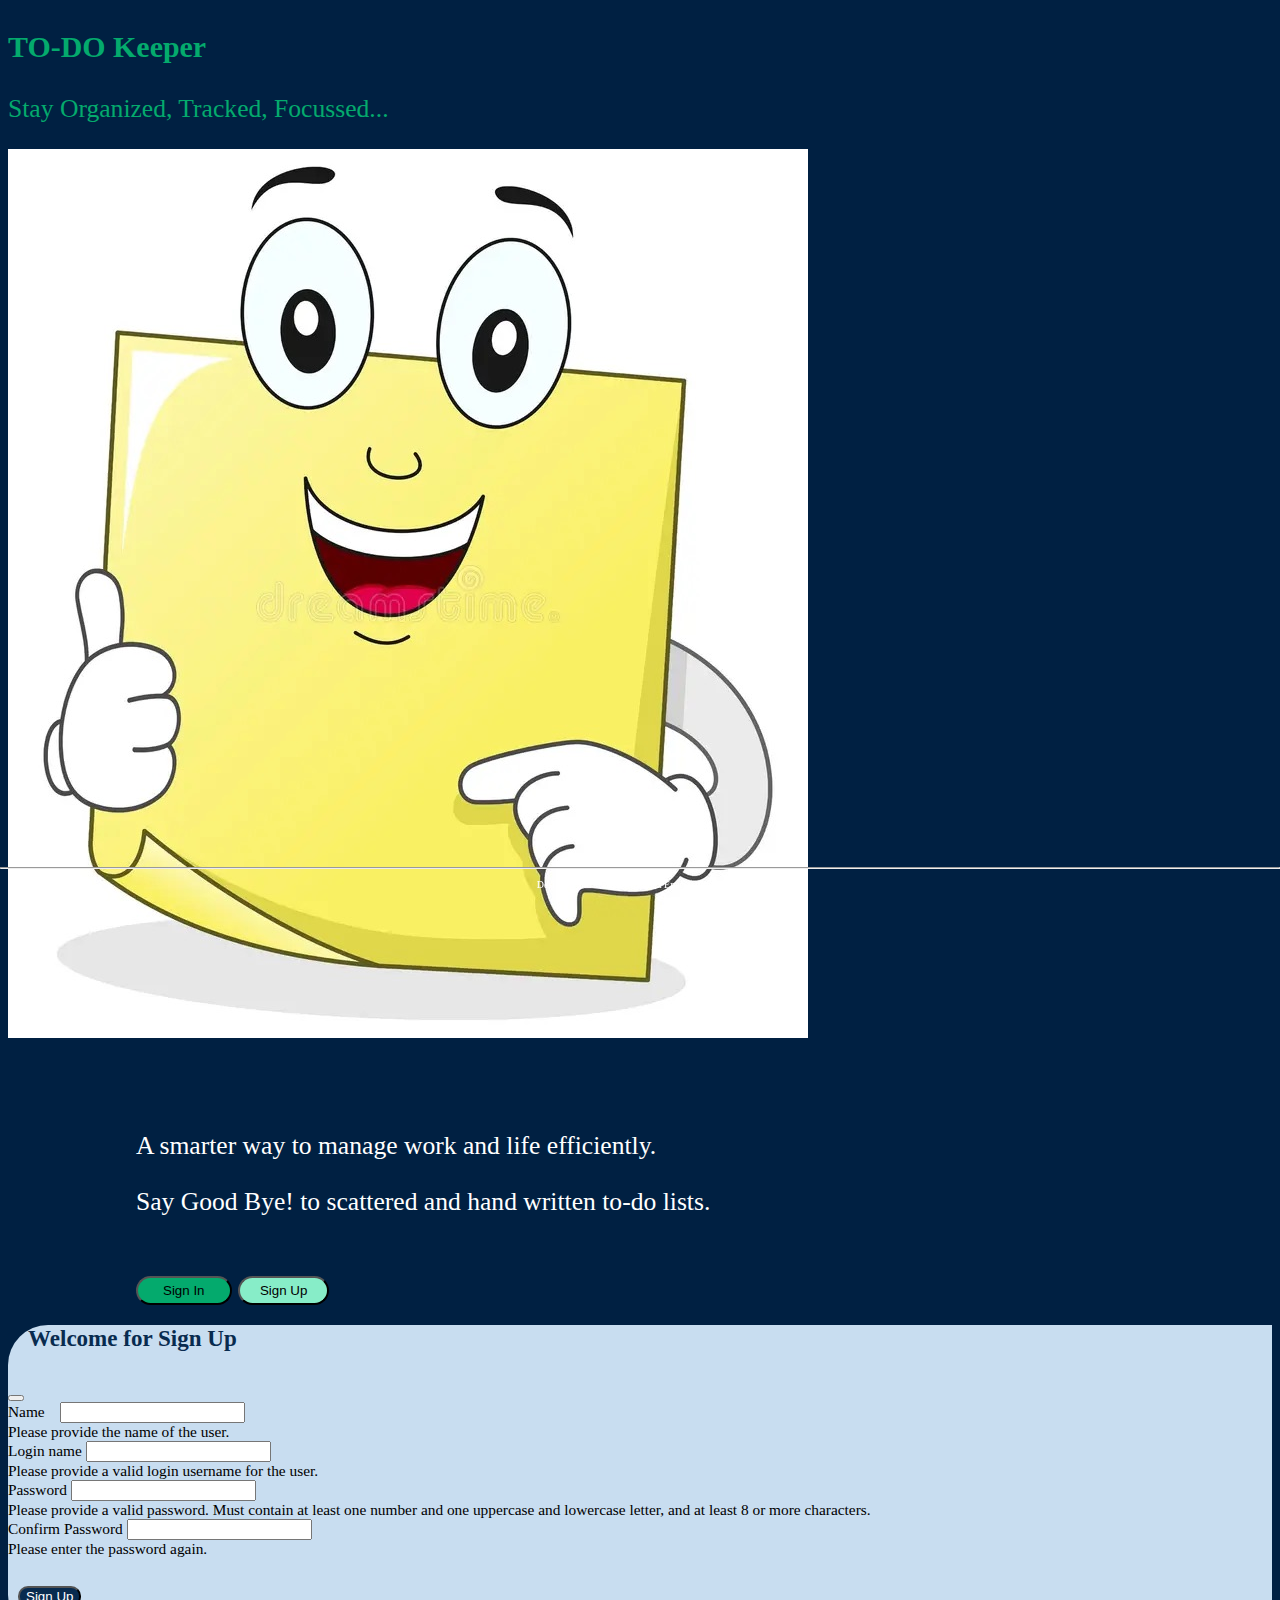
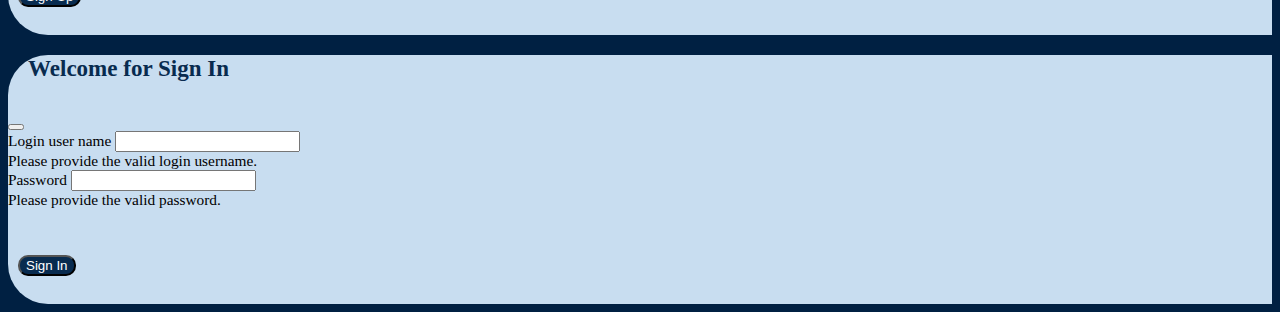
==== index.html @ be562925 "Initial bulk commit" ====
<!DOCTYPE html>
<html lang="en">
  <head>
    <meta charset="UTF-8" />
    <meta name="viewport" content="width=device-width, initial-scale=1.0" />
    <title>Document</title>
    <link
      href="https://cdn.jsdelivr.net/npm/bootstrap@5.0.2/dist/css/bootstrap.min.css"
      rel="stylesheet"
      integrity="sha384-EVSTQN3/azprG1Anm3QDgpJLIm9Nao0Yz1ztcQTwFspd3yD65VohhpuuCOmLASjC"
      crossorigin="anonymous"
    />
    <link rel="icon" type="image/x-icon" href="images/sticky-thumbs-up.jpeg" />
    <link href="css/todo-styles.css" rel="stylesheet" />
    <link href="css/card-style.css" rel="stylesheet" />
    <link
      rel="stylesheet"
      href="https://cdnjs.cloudflare.com/ajax/libs/font-awesome/4.7.0/css/font-awesome.min.css"
    />

    <link
      href="https://fontawesome.com/icons/circle-check?f=classic&s=regular"
      rel="stylesheet"
    />
  </head>
  <body>
    <header>
      <nav class="navbar navbar-expand-xl bg-light header-border">
        <div class="container-fluid">
          <div class="col-9 col-offset-1">
            <!-- <p class="h4">TO-DO Keeper</p>    -->
            <h3 id="todokeeper">TO-DO Keeper</h3>
            <p id="todopunch">Stay Organized, Tracked, Focussed...</p>
          </div>
          <div class="col-2">
            <img src="images/sticky-thumbs-up.jpeg" class="img-fluid rounded" />
          </div>
        </div>
      </nav>
    </header>

    <main id="homeMain">
      <br />
      <br />
      <p class="lead" style="color: white">
        A smarter way to manage work and life efficiently.
      </p>
      <p class="lead" style="color: white">
        Say Good Bye! to scattered and hand written to-do lists.
      </p>
      <br />

      <button
        id="loginUserBtn"
        data-bs-toggle="offcanvas"
        data-bs-target="#offcanvasForLoginUser"
      >
        Sign In
      </button>
      <button
        id="registerUserBtn"
        data-bs-toggle="offcanvas"
        data-bs-target="#offcanvasForAddUser"
      >
        Sign Up
      </button>
    </main>

    <!-- Add User Offcanvas  -->
    <div
      class="offcanvas offcanvas-end offcanvas-custom"
      tabindex="-1"
      id="offcanvasForAddUser"
      aria-labelledby="offcanvasRightLabel"
    >
      <div class="offcanvas-header">
        <h4 id="offcanvasRightLabel" class="offcanvas-title">
          Welcome for Sign Up
        </h4>
        <button
          type="button"
          class="btn-close text-reset"
          data-bs-dismiss="offcanvas"
          aria-label="Close"
        ></button>
      </div>

      <div class="offcanvas-body">
        <form
          id="addNewUserForm"
          class="needs-validation"
          action="javascript:addNewUser()"
          novalidate
        >
          <div class="row g-3">
            <div class="col-8 mx-auto">
              <label for="name" class="form-label">Name&nbsp&nbsp&nbsp</label>
              <input type="text" id="name" name="name" required />
              <div class="invalid-feedback">
                Please provide the name of the user.
              </div>
            </div>

            <div class="col-8 mx-auto">
              <label for="username" class="form-label">Login name</label>
              <input
                type="text"
                id="username"
                name="username"
                onchange="javascript:usernameAvalabilityChk()"
                required
              />
              <div id="add-user-avail-msg"></div>
              <div class="invalid-feedback">
                Please provide a valid login username for the user.
              </div>
            </div>

            <div class="col-8 mx-auto">
              <label for="psw">Password</label>
              <input
                type="password"
                id="psw"
                name="psw"
                pattern="(?=.*\d)(?=.*[a-z])(?=.*[A-Z]).{8,}"
                title="Must contain at least one number and one uppercase and lowercase letter, and at least 8 or more characters"
                required
              />
              <div class="invalid-feedback">
                Please provide a valid password. Must contain at least one
                number and one uppercase and lowercase letter, and at least 8 or
                more characters.
              </div>
            </div>

            <div class="col-8 mx-auto">
              <label for="confirmpsw">Confirm Password</label>
              <input
                type="password"
                id="confirmpsw"
                name="confirmpsw"
                required
              />
              <div class="invalid-feedback">
                Please enter the password again.
              </div>
            </div>
          </div>

          <br />

          <button
            class="w-100 btn btn-primary btn-md offcanvas-btn mx-auto"
            type="submit"
          >
            Sign Up
          </button>

          <br />
          <br />
          <div class="text-center" id="add-user-error-message"></div>
          <div class="text-center" id="add-user-message"></div>
        </form>
      </div>
    </div>

    <div
      class="offcanvas offcanvas-end offcanvas-custom"
      tabindex="-1"
      id="offcanvasForLoginUser"
      aria-labelledby="offcanvasRightLabel"
    >
      <div class="offcanvas-header">
        <h4 id="offcanvasLoginRightLabel" class="offcanvas-title">
          Welcome for Sign In
        </h4>
        <button
          type="button"
          class="btn-close text-reset"
          data-bs-dismiss="offcanvas"
          aria-label="Close"
        ></button>
      </div>

      <div class="offcanvas-body">
        <form
          id="loginUserForm"
          class="needs-validation"
          action="todos.html"
          novalidate
        >
          <div class="row g-3">
            <div class="col-8 mx-auto">
              <label for="loginusername" class="form-label"
                >Login user name</label
              >
              <input type="text" id="loginusername" name="username" required />
              <div class="invalid-feedback">
                Please provide the valid login username.
              </div>
            </div>

            <div class="col-8 mx-auto">
              <label for="loginpsw">Password</label>
              <input
                type="password"
                id="loginpsw"
                name="psw"
                pattern="(?=.*\d)(?=.*[a-z])(?=.*[A-Z]).{8,}"
                title="Must contain at least one number and one uppercase and lowercase letter, and at least 8 or more characters"
                required
              />
              <div class="invalid-feedback">
                Please provide the valid password.
              </div>
            </div>
          </div>
          <br />
          <br />
          <button
            class="w-100 btn btn-primary btn-md offcanvas-btn mx-auto"
            type="submit"
          >
            Sign In
          </button>
          <br />
          <br />
          <div class="text-center" id="login-user-error-message"></div>
          <div class="text-center" id="login-user-message"></div>
        </form>
      </div>
    </div>

    <footer>
      <div class="footer footer-sticky">
        <hr />
        <p>Designed and crafted by Subha Epari @Pluralsight.</p>
      </div>
    </footer>

    <script src="scripts/form-validation.js"></script>
    <script src="scripts/index.js"></script>
    <script
      src="https://cdn.jsdelivr.net/npm/bootstrap@5.0.2/dist/js/bootstrap.bundle.min.js"
      integrity="sha384-MrcW6ZMFYlzcLA8Nl+NtUVF0sA7MsXsP1UyJoMp4YLEuNSfAP+JcXn/tWtIaxVXM"
      crossorigin="anonymous"
    ></script>
  </body>
</html>
---- css/todo-styles.css ----
body {

  background-color: #002042;
  background-image: url("https://transparenttextures.com/patterns/asfalt-light.png");

}

#todokeeper, #todopunch{
color: #04AA6D;
}

/*** side nav ***/

.sidenav {
  width: 130px;
  position: fixed;
  z-index: 1;
  top: 20px;
  left: 10px;
  background: #eee;
  overflow-x: hidden;
  padding: 8px 0;
}

.sidenav a {
  padding: 6px 8px 6px 16px;
  text-decoration: none;
  font-size: 25px;
  color: #2196f3;
  display: block;
}

.sidenav a:hover {
  color: #064579;
}


 /* font-size: 28px; Increased text to enable scrolling */
/* main {
  margin-left: 140px; Same width as the sidebar + left position in px
 
  padding: 0px 10px;
} */

@media screen and (max-height: 450px) {
  .sidenav {
    padding-top: 15px;
  }
  .sidenav a {
    font-size: 18px;
  }
}


/*************Test**************/

/* Style the links inside the sidenav */
#mySidenav button, #layoutchkdiv, #addTaskBtn {
  position: absolute; /* Position them relative to the browser window */
  left: -80px; /* Position them outside of the screen */
  transition: 0.3s; /* Add transition on hover */
  padding: 15px; /* 15px padding */
  width: 150px; /* Set a specific width */
  text-decoration: none; /* Remove underline */
  font-size: 15px; /* Increase font size */
  color: white; /* White text color */
  border-radius: 0 5px 5px 0; /* Rounded corners on the top right and bottom right side */
  text-align: left;
 
}

#mySidenav button:hover, #layoutchkdiv:hover, #addTaskBtn:hover {
  left: 0; /* On mouse-over, make the elements appear as they should */
  text-align: center;
  font-size: 20px; 
}


/* #layoutchkdiv {
  top: 50px;
  background-color: #04AA6D;
} */

#showAllTasksBtn {
  top: 150px;
  background-color: #04AA6D;
  /* width: 200px;
  left: -130px; */
}

/* #addTaskBtn {
  top: 250px;
  background-color: #04AA6D;
} */

#addUserBtn {
  top: 350px;
  background-color: #04AA6D;
}

/******** new buttons ****/

#layoutchkdiv {
  top: 50px;
  background-color: #04AA6D;
}


#addTaskBtn {
  top: 150px;
  background-color: #04AA6D;
  border:0px;
}
/*************Test**************/


/*******************************************************************/

/* Layout Toggle Switch */

/* The switch - the box around the slider */
.switch {
  position: relative;
  display: inline-block;
  width: 60px;
  height: 34px;
}

/* Hide default HTML checkbox */
.switch input {
  opacity: 0;
  width: 0;
  height: 0;
}

/* The slider */
.slider {
  position: absolute;
  cursor: pointer;
  top: 0;
  left: 0;
  right: 0;
  bottom: 0;
  background-color: #ccc;
  -webkit-transition: 0.4s;
  transition: 0.4s;
}

.slider:before {
  position: absolute;
  content: "";
  height: 26px;
  width: 26px;
  left: 4px;
  bottom: 4px;
  background-color: white;
  -webkit-transition: 0.4s;
  transition: 0.4s;
}

input:checked + .slider {
  background-color: #2196f3;
}

input:focus + .slider {
  box-shadow: 0 0 1px #2196f3;
}

input:checked + .slider:before {
  -webkit-transform: translateX(26px);
  -ms-transform: translateX(26px);
  transform: translateX(26px);
}

/* input:checked + #taskListDiv {
    display:none;
  } */

#welcomeDiv {
  color: aliceblue;
}

#taskListDiv,
#taskBoardDiv {
  background-color: aliceblue;
  border-radius: 10px;
}

/****** Off Canvas ******/

.offcanvas {
  background-color: rgb(200, 221, 240);
  border-top-left-radius: 40px;
  border-bottom-left-radius: 40px;
}

.offcanvas-title {
  margin-top: 20px;
  margin-left: 20px;

  color: #082b4f;
}

.offcanvas-btn {
  color: white;
  background-color: #082b4f;
  border-radius: 10px;
  margin: 10px;
}

/* #descriptionForNewTask{
    height:150px;
    width: 300px
  } */


  .footer {
    /* position: fixed; */
    left: 0;
    bottom: 0;
    width: 100%;
    color: white;
    text-align: center;
    /* font-size:smaller; */
    font-size: x-small;
  } 

  .footer-sticky {
    position: fixed;
  }


  /* Responsive Typography */

  html {
    font-size: 1rem;
  }
  
/* Small devices (landscape phones, 576px and up) */
@media screen and (min-width: 576px) {
  html {
  font-size: 1.2rem;
  } 
}

/* Medium devices (tablets, 768px and up) */
@media screen and (min-width: 768px) {
  html {
    font-size: 1.4rem;
  }
}

/* Large devices (desktops, 992px and up) */
@media screen and (min-width: 992px) {  
  html {
    font-size: 1.6rem;
  }
}

#offcanvasForAddUser, #offcanvasForNewTask, #offcanvasForLoginUser{
  font-size: .6rem;
}




/*************** Task Complete Status Check *********/

  .taskstatuschk-container input {
    opacity: 1;
    -webkit-appearance: none; 
    cursor: pointer;
    height: 50px;
    width: 50px;
    box-shadow: -10px -10px 15px rgba(255,255,255,0.5),
    10px 10px 15px rgba(0,0,70,0.12);
    border-radius: 50%;
    border: 8px solid #ececec;
    outline: none;
    display: flex;
    justify-content: center;
    align-items: center;
    transition: .5s;
  }

  .taskstatuschk-container  {
    display: flex;
    justify-content: center;
    align-items: center;
  }

  .taskstatuschk-container  input::after {
    transition: .5s;
    font-family: monospace;
    content: '';
    /* color: #7a7a7a; */
    color: #c1bcbc;
    /* font-size: 25px; */
    font-size: 35px;
    left: 0.45em;
    top: 0.25em;
    width: 0.25em;
    height: 0.5em;
    /* border: solid #7a7a7a; */
    border: solid #c1bcbc;
    border-width: 0 0.15em 0.15em 0;
    transform: rotate(45deg);
  }

  .taskstatuschk-container  input:checked {
    box-shadow: -10px -10px 15px rgba(255,255,255,0.5),
    10px 10px 15px rgba(70,70,70,0.12),
    inset -10px -10px 15px rgba(255,255,255,0.5),
    inset 10px 10px 15px rgba(70,70,70,0.12);
    transition: .5s;
  }

  .taskstatuschk-container  input:checked::after {
    transition: .5s;
    /* border: solid #15e38a; */
    border: solid #22c880;
    border-width: 0 0.15em 0.15em 0;
    transform: rotate(45deg);
  }



  .reassign-userlist{

    font-size:medium;
  }

  @media screen and (max-width: 576px) {
    .reassign-userlist{

      font-size:smaller;
    }
  
  }




/*********Login Page ********/

  #loginUserBtn{
    background-color: #04AA6D;
    border-radius: 30px;
    padding:5px 25px;   
  }

 #registerUserBtn{
    background-color: #87edc8;
    border-radius: 30px;
    padding:5px 20px;
  }



 #homeMain{
  margin-left:10vw;
  margin-right:10vw;
 }


 #add-user-message, #login-user-message{
color:#136145;
 }

 #add-user-error-message, #login-user-error-message{
color:rgb(123, 6, 6);
 }

#add-user-avail-msg{
  color:rgb(123, 6, 6);
  font-size: smaller;
}
---- css/card-style.css ----
body{margin-top:20px;}

.card-big-shadow {
    max-width: 320px;
    position: relative;
}

.coloured-cards .card {
    margin-top: 30px;
}

.card[data-radius="none"] {
    border-radius: 0px;
}
.card {
    border-radius: 8px;
    box-shadow: 0 2px 2px rgba(204, 197, 185, 0.5);
    background-color: #FFFFFF;
    color: #252422;
    margin-bottom: 20px;
    position: relative;
    z-index: 1;
}


.card[data-background="image"] .title, .card[data-background="image"] .stats, .card[data-background="image"] .category, .card[data-background="image"] .description, .card[data-background="image"] .content, .card[data-background="image"] .card-footer, .card[data-background="image"] small, .card[data-background="image"] .content a, .card[data-background="color"] .title, .card[data-background="color"] .stats, .card[data-background="color"] .category, .card[data-background="color"] .description, .card[data-background="color"] .content, .card[data-background="color"] .card-footer, .card[data-background="color"] small, .card[data-background="color"] .content a {
    color: #FFFFFF;
}
.card.card-just-text .content {
    padding: 50px 65px;
    text-align: center;
}
.card .content {
    padding: 20px 20px 10px 20px;
}
.card[data-color="blue"] .category {
    color: #7a9e9f;
}

.card .category, .card .label {
    font-size: 14px;
    margin-bottom: 0px;
}
.card-big-shadow:before {
    background-image: url("http://static.tumblr.com/i21wc39/coTmrkw40/shadow.png");
    background-position: center bottom;
    background-repeat: no-repeat;
    background-size: 100% 100%;
    bottom: -12%;
    content: "";
    display: block;
    left: -12%;
    position: absolute;
    right: 0;
    top: 0;
    z-index: 0;
}
h4, .h4 {
    font-size: 1.5em;
    font-weight: 600;
    line-height: 1.2em;
}
h6, .h6 {
    font-size: 0.9em;
    font-weight: 600;
    text-transform: uppercase;
}
.card .description {
    font-size: 16px;
    color: #66615b;
}
.content-card{
    margin-top:30px;    
}
a:hover, a:focus {
    text-decoration: none;
}

/*======== COLORS ===========*/
.card[data-color="blue"] {
    background: #b8d8d8;
}
.card[data-color="blue"] .description {
    color: #506568;
}

.card[data-color="green"] {
    background: #d5e5a3;
}
.card[data-color="green"] .description {
    color: #60773d;
}
.card[data-color="green"] .category {
    color: #92ac56;
}

.card[data-color="yellow"] {
    background: #ffe28c;
}
.card[data-color="yellow"] .description {
    color: #b25825;
}
.card[data-color="yellow"] .category {
    color: #d88715;
}

.card[data-color="brown"] {
    background: #d6c1ab;
}
.card[data-color="brown"] .description {
    color: #75442e;
}
.card[data-color="brown"] .category {
    color: #a47e65;
}

.card[data-color="purple"] {
    background: #baa9ba;
}
.card[data-color="purple"] .description {
    color: #3a283d;
}
.card[data-color="purple"] .category {
    color: #5a283d;
}

.card[data-color="orange"] {
    background: #ff8f5e;
}
.card[data-color="orange"] .description {
    color: #772510;
}
.card[data-color="orange"] .category {
    color: #e95e37;
}
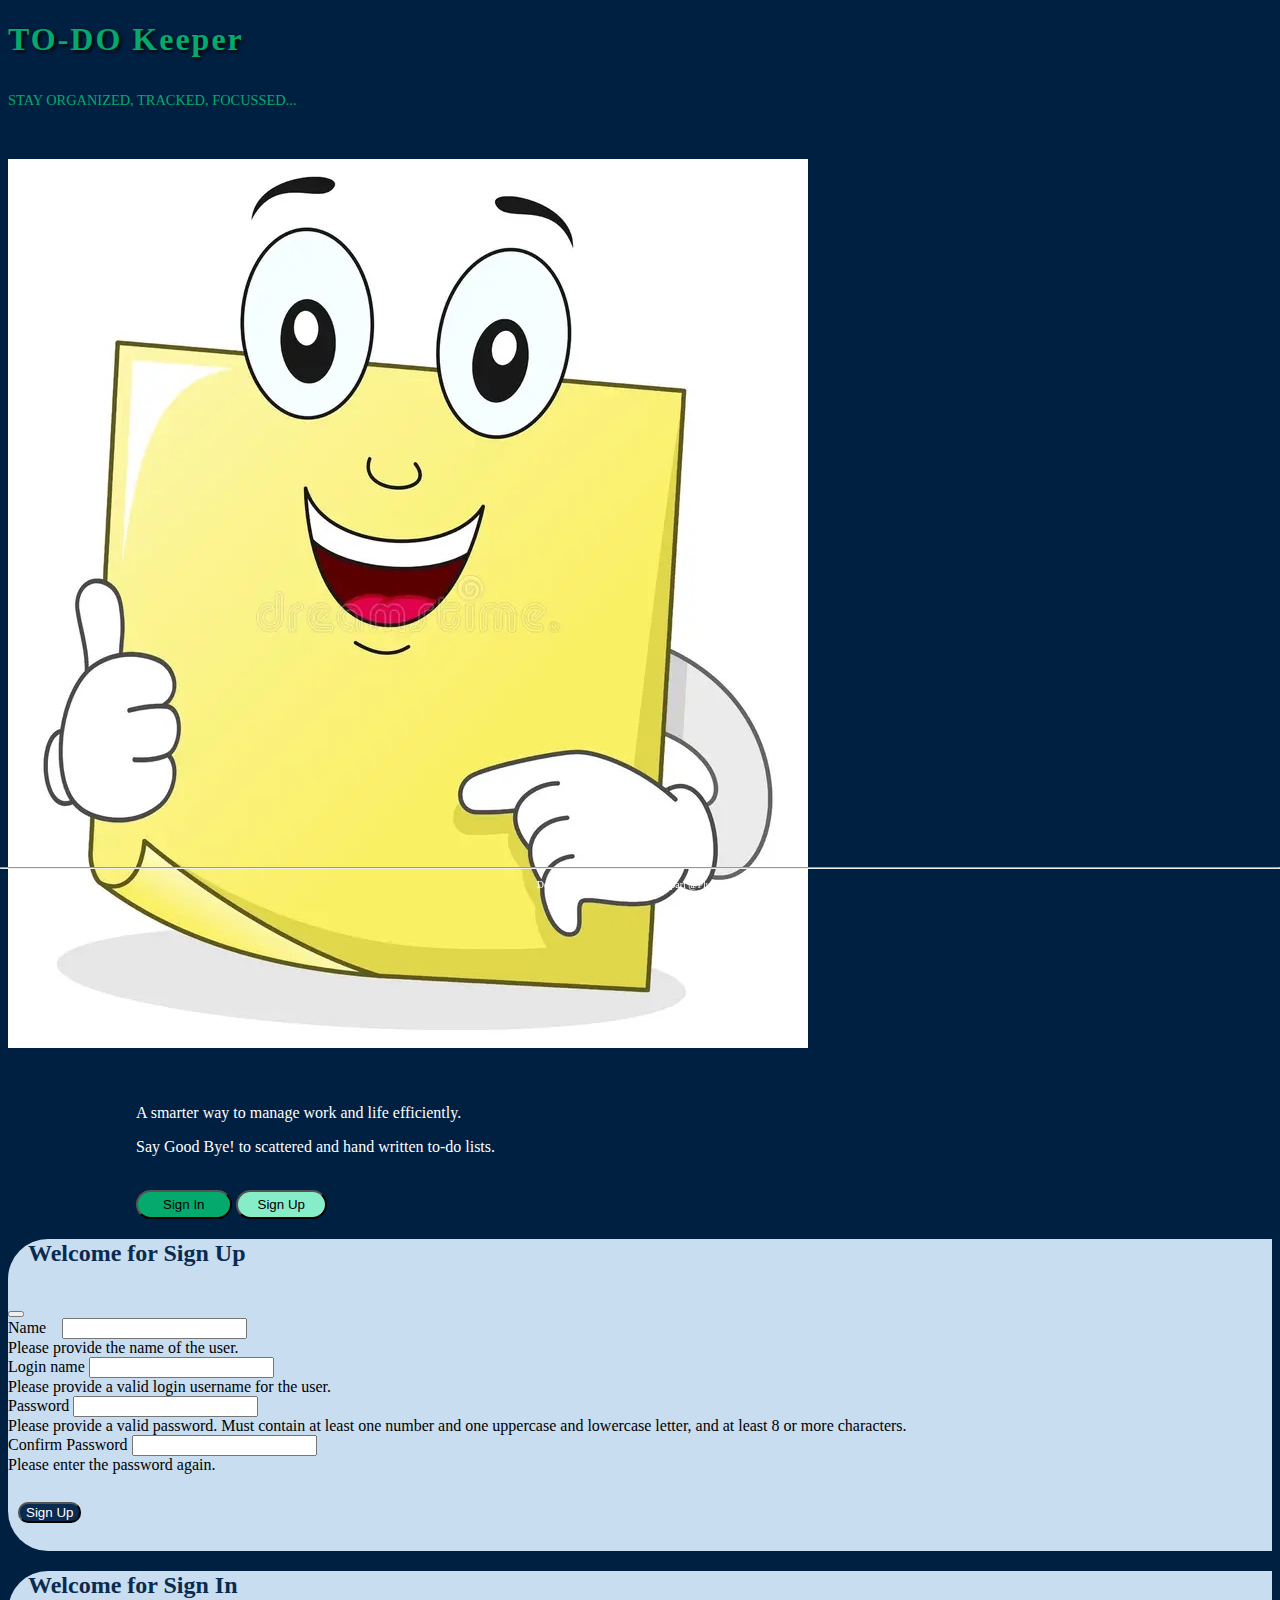
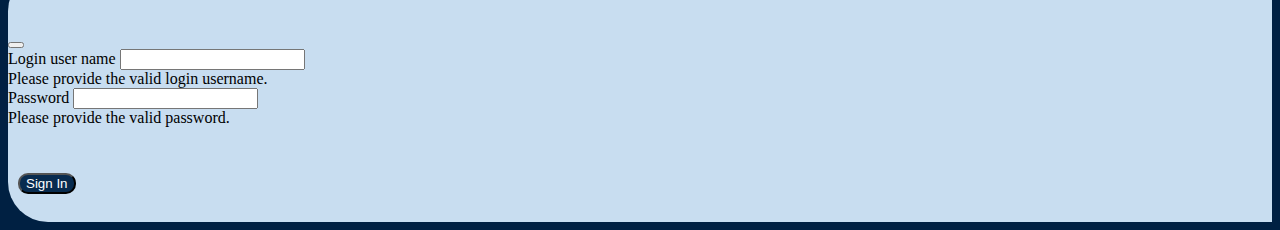
==== commit 6106ee86: "Second bulk commit" ====
--- a/index.html
+++ b/index.html
@@ -27,15 +27,16 @@
     <header>
       <nav class="navbar navbar-expand-xl bg-light header-border">
         <div class="container-fluid">
-          <div class="col-9 col-offset-1">
-            <!-- <p class="h4">TO-DO Keeper</p>    -->
-            <h3 id="todokeeper">TO-DO Keeper</h3>
-            <p id="todopunch">Stay Organized, Tracked, Focussed...</p>
-          </div>
+          <div class="col-2">  
+          </div>
+          <div class="col-8">
+            <h1 class="logo">TO-DO Keeper</h1>
+            <h6 class="logo-foot">Stay Organized, Tracked, Focussed...</h6>
+          </div>       
           <div class="col-2">
             <img src="images/sticky-thumbs-up.jpeg" class="img-fluid rounded" />
           </div>
-        </div>
+        </div>     
       </nav>
     </header>
 
@@ -194,7 +195,7 @@
               <label for="loginusername" class="form-label"
                 >Login user name</label
               >
-              <input type="text" id="loginusername" name="username" required />
+              <input type="text" id="loginusername" name="loginusername" required />
               <div class="invalid-feedback">
                 Please provide the valid login username.
               </div>
@@ -202,11 +203,19 @@
 
             <div class="col-8 mx-auto">
               <label for="loginpsw">Password</label>
-              <input
+              <!-- <input
                 type="password"
                 id="loginpsw"
-                name="psw"
+                name="loginpsw"
                 pattern="(?=.*\d)(?=.*[a-z])(?=.*[A-Z]).{8,}"
+                title="Must contain at least one number and one uppercase and lowercase letter, and at least 8 or more characters"
+                required
+              /> -->
+              <input
+                
+                id="loginpsw"
+                name="loginpsw"
+               
                 title="Must contain at least one number and one uppercase and lowercase letter, and at least 8 or more characters"
                 required
               />
--- a/css/todo-styles.css
+++ b/css/todo-styles.css
@@ -7,6 +7,25 @@
 
 #todokeeper, #todopunch{
 color: #04AA6D;
+}
+
+
+.logo {
+  
+  color: #04AA6D;
+  font-weight: 800;
+  letter-spacing: 2px;
+  /* text-shadow: 8px 8px 8px rgb(148, 240, 212); */
+  text-shadow: 2px 2px 4px #000000;
+  margin-bottom: 5px;
+}
+
+.logo-foot {
+  color: #04AA6D;
+  font-weight: 400;
+  font-size: 2;
+  /* text-align: end; */
+  margin-bottom: 50px;
 }
 
 /*** side nav ***/
@@ -122,8 +141,11 @@
 .switch {
   position: relative;
   display: inline-block;
+  /* width: 60px;
+  height: 34px; */
+
   width: 60px;
-  height: 34px;
+  height: 30px;
 }
 
 /* Hide default HTML checkbox */
@@ -141,7 +163,8 @@
   left: 0;
   right: 0;
   bottom: 0;
-  background-color: #ccc;
+  /* background-color: #ccc; */
+  background-color: #2196f3;
   -webkit-transition: 0.4s;
   transition: 0.4s;
 }
@@ -153,7 +176,8 @@
   width: 26px;
   left: 4px;
   bottom: 4px;
-  background-color: white;
+  /* background-color: white; */
+  background-color: #2196f3;
   -webkit-transition: 0.4s;
   transition: 0.4s;
 }
@@ -231,27 +255,27 @@
 
 
   /* Responsive Typography */
-
+/* 
   html {
     font-size: 1rem;
-  }
+  } */
   
 /* Small devices (landscape phones, 576px and up) */
-@media screen and (min-width: 576px) {
+/* @media screen and (min-width: 576px) {
   html {
   font-size: 1.2rem;
   } 
-}
+} */
 
 /* Medium devices (tablets, 768px and up) */
-@media screen and (min-width: 768px) {
+/* @media screen and (min-width: 768px) {
   html {
     font-size: 1.4rem;
   }
-}
+} */
 
 /* Large devices (desktops, 992px and up) */
-@media screen and (min-width: 992px) {  
+/* @media screen and (min-width: 992px) {  
   html {
     font-size: 1.6rem;
   }
@@ -259,7 +283,9 @@
 
 #offcanvasForAddUser, #offcanvasForNewTask, #offcanvasForLoginUser{
   font-size: .6rem;
-}
+} */
+
+
 
 
 
@@ -275,7 +301,8 @@
     box-shadow: -10px -10px 15px rgba(255,255,255,0.5),
     10px 10px 15px rgba(0,0,70,0.12);
     border-radius: 50%;
-    border: 8px solid #ececec;
+    /* border: 8px solid #ececec; */
+    border: 5px solid #ececec;
     outline: none;
     display: flex;
     justify-content: center;
@@ -296,7 +323,8 @@
     /* color: #7a7a7a; */
     color: #c1bcbc;
     /* font-size: 25px; */
-    font-size: 35px;
+    /* font-size: 35px; */
+    font-size: 45px;
     left: 0.45em;
     top: 0.25em;
     width: 0.25em;
@@ -318,7 +346,8 @@
   .taskstatuschk-container  input:checked::after {
     transition: .5s;
     /* border: solid #15e38a; */
-    border: solid #22c880;
+    /* border: solid #22c880; */
+    border: solid #209764;
     border-width: 0 0.15em 0.15em 0;
     transform: rotate(45deg);
   }
@@ -363,11 +392,11 @@
  }
 
 
- #add-user-message, #login-user-message{
+ #add-user-message, #login-user-message, #add-task-message, #success-toast{
 color:#136145;
  }
 
- #add-user-error-message, #login-user-error-message{
+ #add-user-error-message, #login-user-error-message, #add-task-error-message, #failure-toast{
 color:rgb(123, 6, 6);
  }
 
--- a/css/card-style.css
+++ b/css/card-style.css
@@ -23,7 +23,7 @@
 }
 
 
-.card[data-background="image"] .title, .card[data-background="image"] .stats, .card[data-background="image"] .category, .card[data-background="image"] .description, .card[data-background="image"] .content, .card[data-background="image"] .card-footer, .card[data-background="image"] small, .card[data-background="image"] .content a, .card[data-background="color"] .title, .card[data-background="color"] .stats, .card[data-background="color"] .category, .card[data-background="color"] .description, .card[data-background="color"] .content, .card[data-background="color"] .card-footer, .card[data-background="color"] small, .card[data-background="color"] .content a {
+.card[data-background="image"] .title, .card[data-background="image"] .stats, .card[data-background="image"] .common, .card[data-background="image"] .description, .card[data-background="image"] .content, .card[data-background="image"] .card-footer, .card[data-background="image"] small, .card[data-background="image"] .content a, .card[data-background="color"] .title, .card[data-background="color"] .stats, .card[data-background="color"] .common, .card[data-background="color"] .description, .card[data-background="color"] .content, .card[data-background="color"] .card-footer, .card[data-background="color"] small, .card[data-background="color"] .content a {
     color: #FFFFFF;
 }
 .card.card-just-text .content {
@@ -33,11 +33,11 @@
 .card .content {
     padding: 20px 20px 10px 20px;
 }
-.card[data-color="blue"] .category {
+.card[data-color="blue"] .common {
     color: #7a9e9f;
 }
 
-.card .category, .card .label {
+.card .common, .card .label {
     font-size: 14px;
     margin-bottom: 0px;
 }
@@ -90,7 +90,7 @@
 .card[data-color="green"] .description {
     color: #60773d;
 }
-.card[data-color="green"] .category {
+.card[data-color="green"] .common {
     color: #92ac56;
 }
 
@@ -100,7 +100,7 @@
 .card[data-color="yellow"] .description {
     color: #b25825;
 }
-.card[data-color="yellow"] .category {
+.card[data-color="yellow"] .common {
     color: #d88715;
 }
 
@@ -110,7 +110,7 @@
 .card[data-color="brown"] .description {
     color: #75442e;
 }
-.card[data-color="brown"] .category {
+.card[data-color="brown"] .common {
     color: #a47e65;
 }
 
@@ -120,7 +120,7 @@
 .card[data-color="purple"] .description {
     color: #3a283d;
 }
-.card[data-color="purple"] .category {
+.card[data-color="purple"] .common {
     color: #5a283d;
 }
 
@@ -130,6 +130,25 @@
 .card[data-color="orange"] .description {
     color: #772510;
 }
-.card[data-color="orange"] .category {
+.card[data-color="orange"] .common {
     color: #e95e37;
+}
+
+
+.card[data-color="teal"] {
+    
+    background: rgb(180, 238, 238);
+
+}
+.card[data-color="teal"] .description {
+    color: #772510;
+}
+.card[data-color="teal"] .common {
+    color: #15694a;
+    
+}
+
+.card[data-color="teal"] .category {
+    color: #15694a;
+    font-size: 16px;
 }